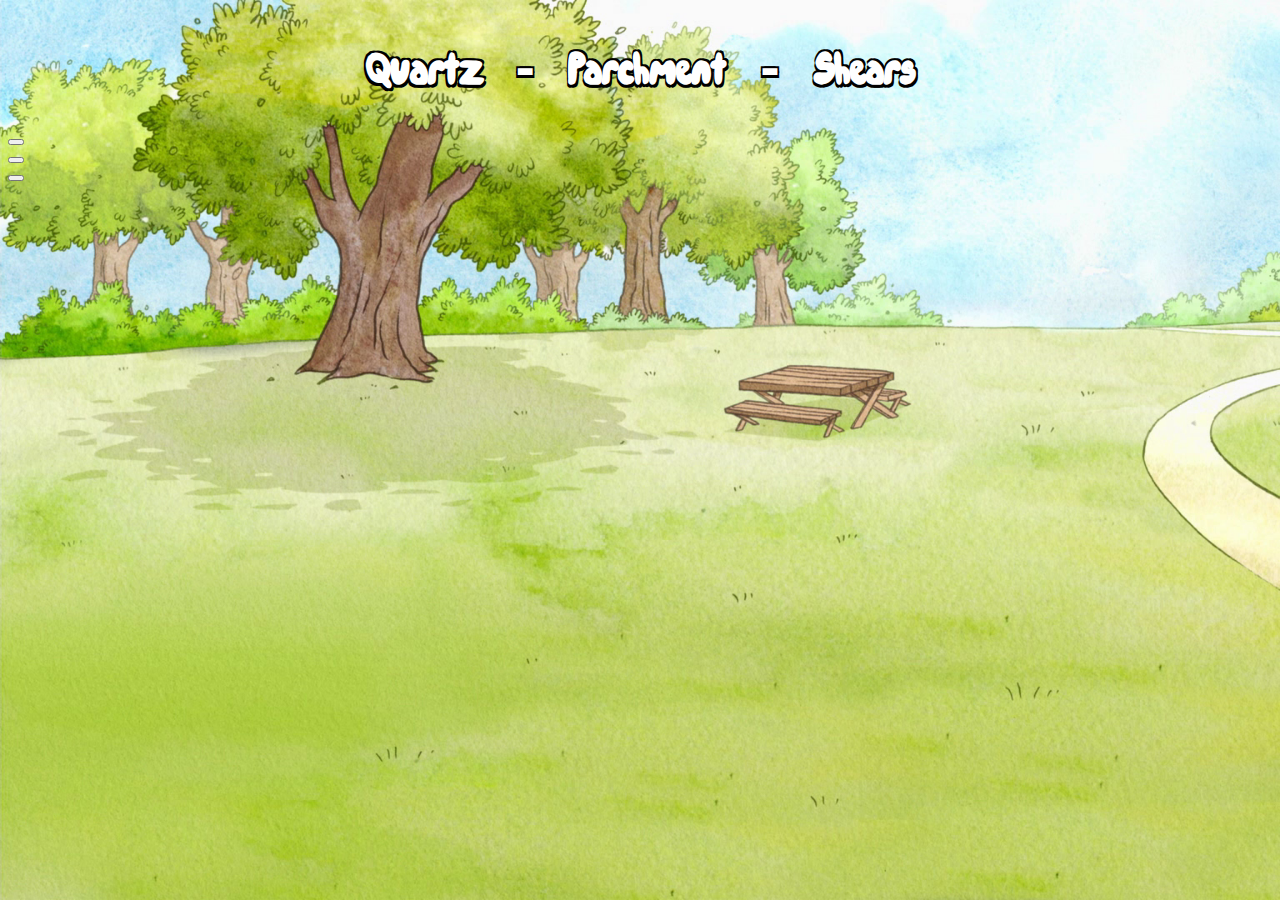
==== src/templates/index.html @ 9217fe7d "Add page markup" ====
<!DOCTYPE html>
<html>
    <head>
        <title>
            Rock Paper Scissors
        </title>
        <link rel="stylesheet" href="../static/styles.css">
    </head>
    <body>
        <header>
            <h1>Quartz - Parchment - Shears</h1>
        </header>

        <main>
            <div id="move-menu">
                <div><button class="move-option" id="quartz"></button></div>
                <div><button class="move-option" id="parchment"></button></div>
                <div><button class="move-option" id="shears"></button></div>
            </div>
        </main>

        <script src="../static/js/rock-paper-scissors.js"></script>
    </body>
</html>
---- src/static/styles.css ----
@font-face {
    font-family: 'iceCreamParty';
    src: url('./fonts/icecreampartysolid-webfont.woff2') format('woff2'),
         url('./fonts/icecreampartysolid-webfont.woff') format('woff');
    font-weight: normal;
    font-style: normal;

}

html {
    font-size: 16px;
    background: url(./img/background.png) no-repeat fixed;
    background-size: cover;
}

header {
    display: flex;
    justify-content: center;
}

h1 {
    font-family: "iceCreamParty", monospace;
    font-size: 3rem;
    color: white;
    text-shadow: 0.12rem 0.2rem 0 black,
                 -0.1rem -0.14rem 0 black,
                 -0.1rem 0.2rem 0 black,
                 0.12rem -0.14rem 0 black;
    
}
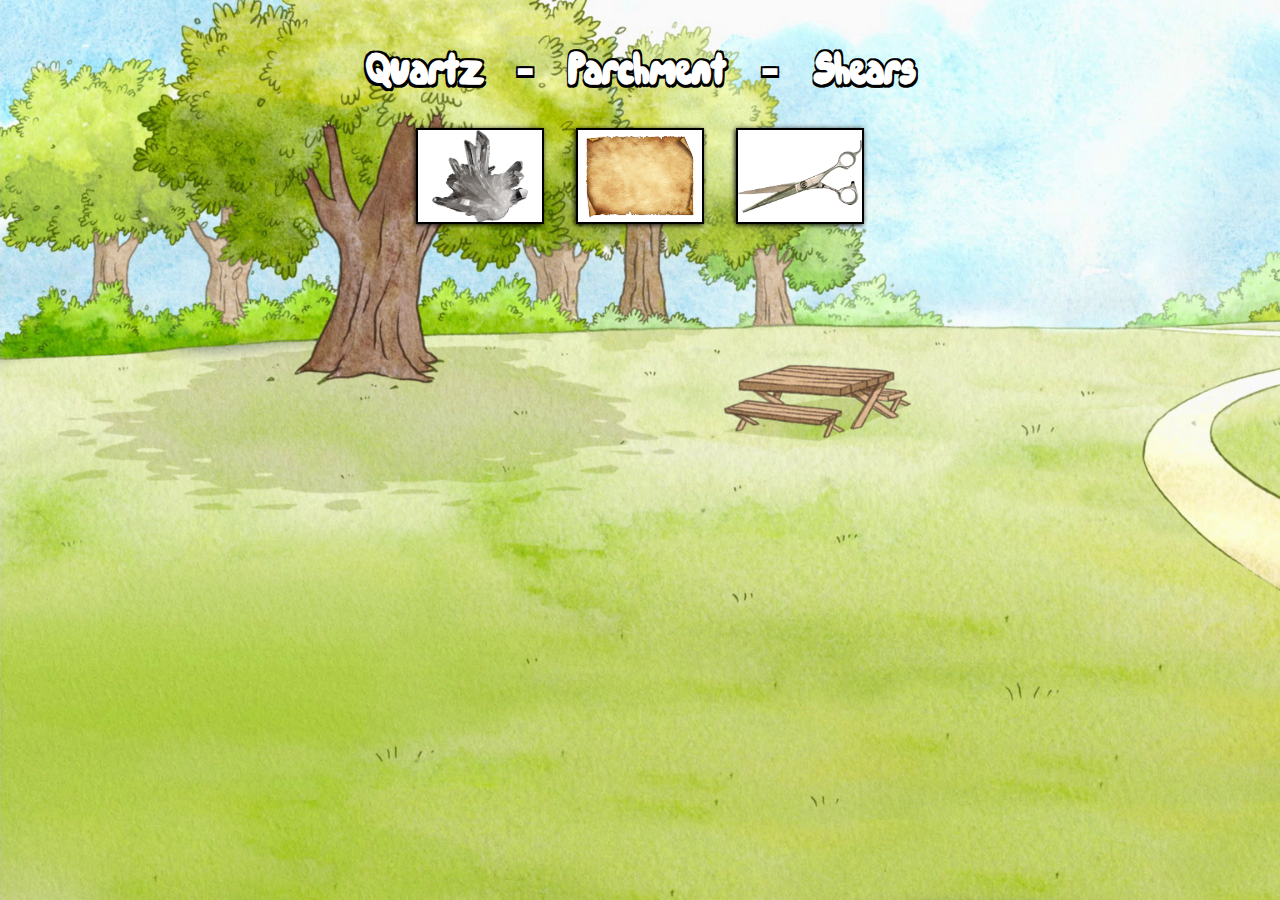
==== commit d96e2a36: "Add class for divs containing movement option buttons" ====
--- a/src/templates/index.html
+++ b/src/templates/index.html
@@ -13,9 +13,9 @@
 
         <main>
             <div id="move-menu">
-                <div><button class="move-option" id="quartz"></button></div>
-                <div><button class="move-option" id="parchment"></button></div>
-                <div><button class="move-option" id="shears"></button></div>
+                <div class="move-div"><button class="move-option" id="quartz"></button></div>
+                <div class="move-div"><button class="move-option" id="parchment"></button></div>
+                <div class="move-div"><button class="move-option" id="shears"></button></div>
             </div>
         </main>
 
--- a/src/static/styles.css
+++ b/src/static/styles.css
@@ -13,9 +13,10 @@
     background-size: cover;
 }
 
-header {
+body {
     display: flex;
-    justify-content: center;
+    flex-direction: column;
+    align-items: center;
 }
 
 h1 {
@@ -27,4 +28,42 @@
                  -0.1rem 0.2rem 0 black,
                  0.12rem -0.14rem 0 black;
     
+}
+
+#move-menu {
+    width: 28rem;
+    height: 6rem;
+    display: grid;
+    grid-template-columns: repeat(3, 1fr);
+    column-gap: 2rem;
+}
+
+#move-menu > div {
+    background-color: white;
+    box-shadow: -1px 1px 5px black;
+}
+
+#move-menu > div:active {
+    transform: scale(1.1);
+}
+
+.move-option {
+    width: 100%;
+    height: 100%;
+    border: solid 2px black;
+}
+
+#quartz {
+    background: url(img/quartz.png) no-repeat center;
+    background-size: contain;
+}
+
+#parchment {
+    background: url(img/parchment.png) center;
+    background-size: contain;
+}
+
+#shears {
+    background: url(img/shears.png) no-repeat center;
+    background-size: contain;
 }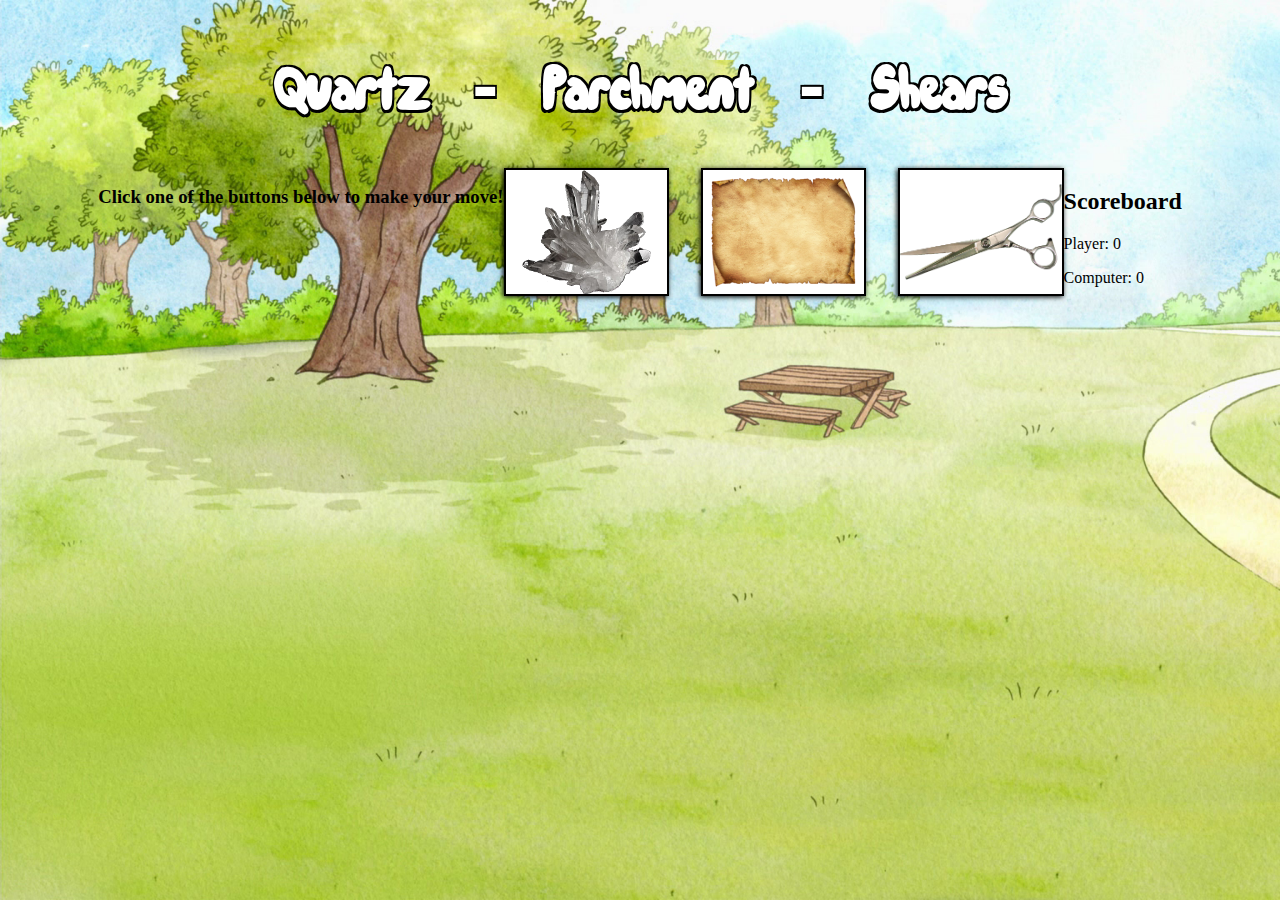
==== commit 33b5869d: "Add scoreboard markup" ====
--- a/src/templates/index.html
+++ b/src/templates/index.html
@@ -12,10 +12,19 @@
         </header>
 
         <main>
+            <h3>Click one of the buttons below to make your move!</h3>
             <div id="move-menu">
                 <div class="move-div"><button class="move-option" id="quartz"></button></div>
                 <div class="move-div"><button class="move-option" id="parchment"></button></div>
                 <div class="move-div"><button class="move-option" id="shears"></button></div>
+            </div>
+
+            <div id="scoreboard-container">
+                <h2>Scoreboard</h2>
+                <div id="scoreboard">
+                    <p>Player: <span id="player-score">0</span></p>
+                    <p>Computer: <span id="computer-score">0</span></p>
+                </div>
             </div>
         </main>
 
--- a/src/static/styles.css
+++ b/src/static/styles.css
@@ -21,7 +21,7 @@
 
 h1 {
     font-family: "iceCreamParty", monospace;
-    font-size: 3rem;
+    font-size: 4rem;
     color: white;
     text-shadow: 0.12rem 0.2rem 0 black,
                  -0.1rem -0.14rem 0 black,
@@ -30,27 +30,42 @@
     
 }
 
+main {
+    width: 100%;
+    display: flex;
+    justify-content: center;
+}
+
 #move-menu {
-    width: 28rem;
-    height: 6rem;
+    width: 35rem;
+    height: 8rem;
     display: grid;
     grid-template-columns: repeat(3, 1fr);
     column-gap: 2rem;
 }
 
-#move-menu > div {
+.move-div {
     background-color: white;
     box-shadow: -1px 1px 5px black;
+
 }
 
-#move-menu > div:active {
+.move-div:hover {
+    transform: scale(1.15);
+    box-shadow: -1px 1px 10px black;
+    cursor: pointer;
+}
+
+.move-div:active {
     transform: scale(1.1);
+    background-color: whitesmoke;
 }
 
 .move-option {
     width: 100%;
     height: 100%;
     border: solid 2px black;
+    cursor: pointer;
 }
 
 #quartz {
@@ -59,7 +74,7 @@
 }
 
 #parchment {
-    background: url(img/parchment.png) center;
+    background: url(img/parchment.png) no-repeat center;
     background-size: contain;
 }
 
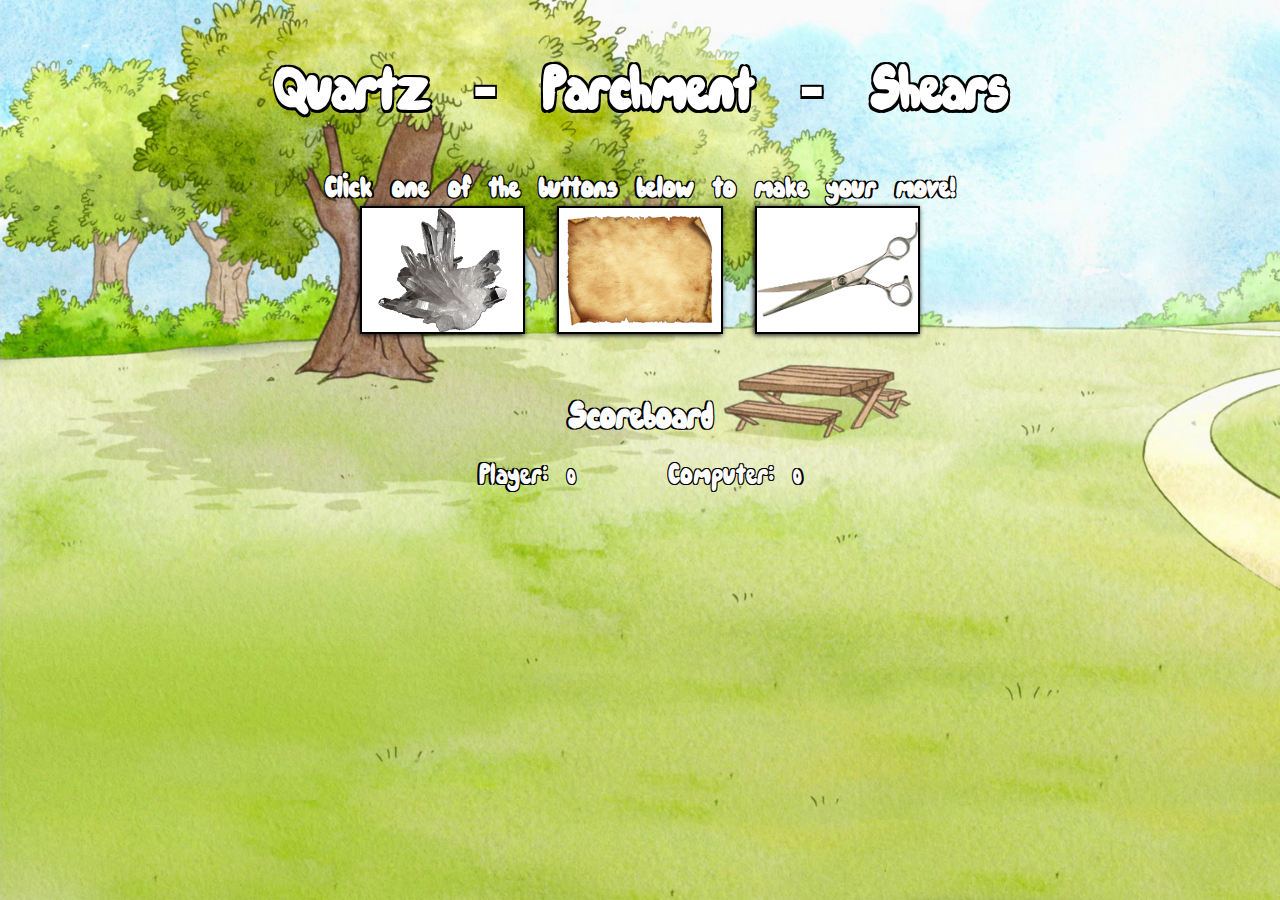
==== commit 9a8f4150: "Capitalize value attributes to match admitted values by the game script" ====
--- a/src/templates/index.html
+++ b/src/templates/index.html
@@ -14,9 +14,9 @@
         <main>
             <h3>Click one of the buttons below to make your move!</h3>
             <div id="move-menu">
-                <div class="move-div"><button class="move-option" id="quartz"></button></div>
-                <div class="move-div"><button class="move-option" id="parchment"></button></div>
-                <div class="move-div"><button class="move-option" id="shears"></button></div>
+                <div class="move-div"><button class="move-option" id="quartz" value="Quartz"></button></div>
+                <div class="move-div"><button class="move-option" id="parchment" value="Parchment"></button></div>
+                <div class="move-div"><button class="move-option" id="shears" value="Shears"></button></div>
             </div>
 
             <div id="scoreboard-container">
--- a/src/static/styles.css
+++ b/src/static/styles.css
@@ -4,7 +4,6 @@
          url('./fonts/icecreampartysolid-webfont.woff') format('woff');
     font-weight: normal;
     font-style: normal;
-
 }
 
 html {
@@ -17,23 +16,28 @@
     display: flex;
     flex-direction: column;
     align-items: center;
-}
-
-h1 {
     font-family: "iceCreamParty", monospace;
-    font-size: 4rem;
     color: white;
     text-shadow: 0.12rem 0.2rem 0 black,
                  -0.1rem -0.14rem 0 black,
                  -0.1rem 0.2rem 0 black,
                  0.12rem -0.14rem 0 black;
-    
+}
+
+h1 {
+    font-size: 4rem;
 }
 
 main {
     width: 100%;
     display: flex;
+    flex-direction: column;
     justify-content: center;
+    align-items: center;
+    text-shadow: 0.08rem 0.07rem 0 black,
+                -0.08rem -0.07rem 0 black,
+                -0.08rem 0.07rem 0 black,
+                 0.08rem -0.07rem 0 black;
 }
 
 #move-menu {
@@ -42,22 +46,22 @@
     display: grid;
     grid-template-columns: repeat(3, 1fr);
     column-gap: 2rem;
+    margin-bottom: 3rem;
 }
 
 .move-div {
     background-color: white;
     box-shadow: -1px 1px 5px black;
-
 }
 
 .move-div:hover {
-    transform: scale(1.15);
+    transform: scale(1.06);
     box-shadow: -1px 1px 10px black;
     cursor: pointer;
 }
 
 .move-div:active {
-    transform: scale(1.1);
+    transform: scale(1.02);
     background-color: whitesmoke;
 }
 
@@ -81,4 +85,42 @@
 #shears {
     background: url(img/shears.png) no-repeat center;
     background-size: contain;
+}
+
+#scoreboard-container {
+    display: flex;
+    flex-direction: column;
+    align-items: center;
+    justify-content: space-evenly;
+    width: 26rem;
+    height: 8rem;
+}
+
+#scoreboard {
+    display: flex;
+    justify-content: space-around;
+    width: 100%;
+}
+
+h2 {
+    font-size: 2.5rem;
+    margin: 0;
+}
+
+h3 {
+    font-size: 2rem;
+    margin: 0;
+}
+
+p {
+    font-size: 2rem;
+    margin: 0;
+}
+
+#played-moves {
+    display: flex;
+}
+
+#played-moves > p {
+    margin: 1rem 2rem;
 }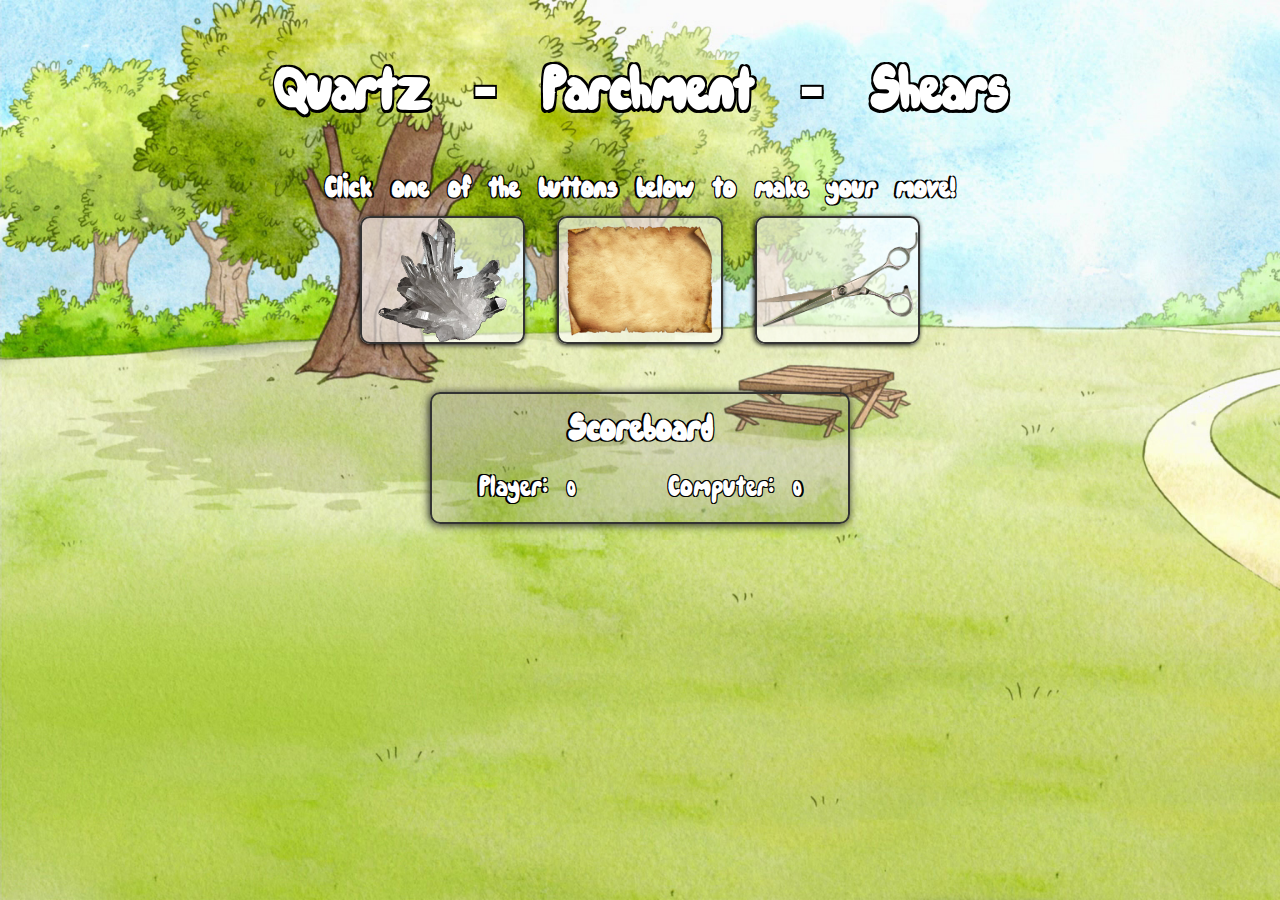
==== commit fa06ddf2: "Change page title to "Quartz - Parchment - Shears"" ====
--- a/src/templates/index.html
+++ b/src/templates/index.html
@@ -2,7 +2,7 @@
 <html>
     <head>
         <title>
-            Rock Paper Scissors
+            Quartz - Parchment - Shears
         </title>
         <link rel="stylesheet" href="../static/styles.css">
     </head>
--- a/src/static/styles.css
+++ b/src/static/styles.css
@@ -50,8 +50,9 @@
 }
 
 .move-div {
-    background-color: white;
+    background-color: rgba(255, 255, 255, 0.6);
     box-shadow: -1px 1px 5px black;
+    border-radius: 10px;
 }
 
 .move-div:hover {
@@ -62,13 +63,14 @@
 
 .move-div:active {
     transform: scale(1.02);
-    background-color: whitesmoke;
+    background-color: rgba(255, 255, 255, 0.4);
 }
 
 .move-option {
     width: 100%;
     height: 100%;
-    border: solid 2px black;
+    border: solid 2px #333;
+    border-radius: 10px;
     cursor: pointer;
 }
 
@@ -94,6 +96,10 @@
     justify-content: space-evenly;
     width: 26rem;
     height: 8rem;
+    background-color: rgba(0, 0, 0, 0.1);
+    box-shadow: -1px 1px 8px #222;
+    border: solid 2px #333;
+    border-radius: 10px;
 }
 
 #scoreboard {
@@ -110,6 +116,7 @@
 h3 {
     font-size: 2rem;
     margin: 0;
+    margin-bottom: 10px;
 }
 
 p {
